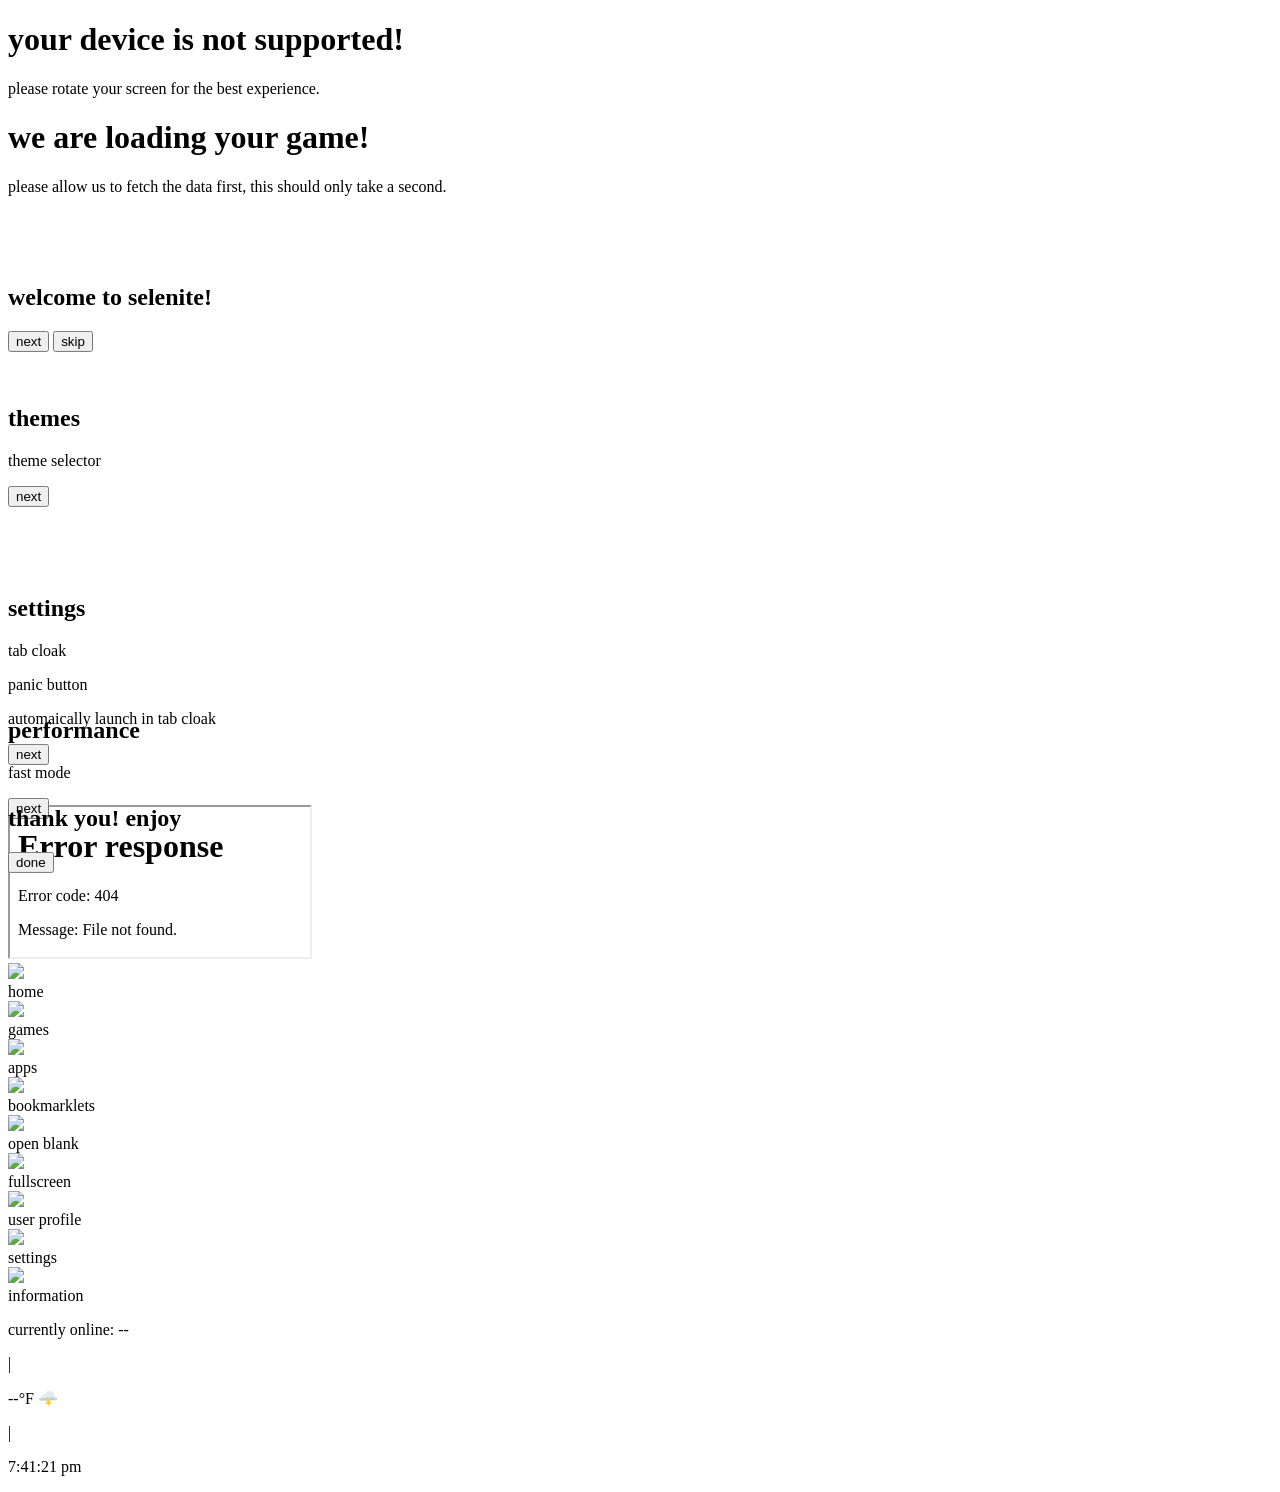
==== index.html @ 13ba8e6e "Create index.html" ====
<!DOCTYPE html>
<html lang="en">
	<head>
		<!-- initialize theme vars
    https://coolors.co/10002b-240046-3c096c-5a189a-7b2cbf-9d4edd-c77dff-e0aaff -->

		<!-- initialize externals -->
		<meta content="#c77dff" data-react-helmet="true" name="theme-color" />
		<meta name="googlebot" content="index, follow, snippet" />
		<meta property="og:type" content="website">
		<meta name="viewport" content="width=device-width, initial-scale=1.0">
		<meta property="og:title" content="Study math for free - Mathplanet"/>
		<meta
		  property="og:description"
		  content="Math planet is a free, accessible platform for learning mathematics. We offer high school math courses in Pre-algebra, Algebra 1, Algebra 2 and Geometry."
		/>
		<meta property="og:url" content="https://mathplanet.com"/>
		<meta property="og:type" content="website"/>
		<meta property="og:site_name" content="Mathplanet"/>

		<!-- initialize my stuff -->
		<script src="/js/all.min.js" async type="14b8d60473ff10d16e79557a-text/javascript"></script>

		<link rel="stylesheet" href="/css/main.css" />
		<link rel="stylesheet" href="/css/sidebar.css" />
		<link rel="manifest" href="/manifest.json" />

		<!-- seo + other things -->
		<title>Study math for free - Mathplanet</title>
		<link rel="icon" href="https://www.mathplanet.com/Media/0lvdlupa/mathplanet_favicon.png" id="favicon" />
		<!-- <script async src="https://pagead2.googlesyndication.com/pagead/js/adsbygoogle.js?client=ca-pub-3415518411898563" crossorigin="anonymous"></script> -->
		<script type="14b8d60473ff10d16e79557a-text/javascript">
			window.addEventListener('beforeunload', function (event) {
			    event.preventDefault();
			    event.returnValue = '';
			    return 'Are you sure you want to leave? Any unsaved changes will be lost.';
			});
			function connectToSocket() {
				let socket = new WebSocket("/socket");
				socket.addEventListener("open", () => {
					let cookies = document.cookie.split("; ");
					for (let i = 0; i < cookies.length; i++) {
						if (cookies[i].trim().startsWith("token=")) {
							socket.send(cookies[i].trim());
						}
					}
				});
				socket.addEventListener("message", (e)=>{
					if(e.data.split("=")[0] == "online") {
						socket.send("1");
						document.getElementById("online").innerText = `currently online: ${e.data.split("=")[1]}`;
					} else {
						if(e.data.startsWith("annc")) {
							let message = e.data.split(";;");
							sAlert(message[1], message[2]);
						}
					}
				})
				socket.addEventListener("close", () => {
					setTimeout(() => {
						connectToSocket();
					}, 1000 * 3)
				})
			}

			let currentPanic = {key: "", url: ""};
			const weatherCodeToEmoji = {
			    0: '☀️',
						
			    1: '🌤️',
			    2: '⛅',
			    3: '☁️',
						
			    45: '🌫️',
			    48: '🌫️',
						
			    51: '🌦️',
			    53: '🌧️',
			    55: '🌧️',
			    56: '🌧️',
			    57: '🌧️',
						
			    61: '🌧️',
			    63: '🌧️',
			    65: '🌧️',
			    66: '🥶🌧️',
			    67: '🥶🌧️',
						
			    71: '❄️',
			    73: '❄️',
			    75: '❄️',
			    77: '🌨️',
						
			    80: '🌧️',
			    81: '🌧️',
			    82: '🌧️',
						
			    85: '🌨️',
			    86: '🌨️',
						
			    95: '⛈️',
			    96: '⛈️',
			    99: '⛈️',
			};

			async function getWeather() {
				// we do not store this data :)
            	let locationData = await fetch("https://speed.cloudflare.com/meta")
            	.then(data => data.json());

            	let weatherData = await fetch(`https://api.open-meteo.com/v1/forecast?latitude=${locationData.latitude}&longitude=${locationData.longitude}&current=temperature_2m,weather_code&temperature_unit=fahrenheit`)
            	.then(data => data.json());

				document.getElementById("weather").innerText = `${Math.round(weatherData["current"]["temperature_2m"])}°F ${weatherCodeToEmoji[weatherData["current"]["weather_code"]]}`
			}
			function updateTime() {
				document.getElementById("time").innerText = (new Date()).toLocaleTimeString();
			}
			function sAlert(title, message) {
				let alertHolder = document.createElement("alert");
				let alertTitle = document.createElement("h1");
				alertTitle.innerHTML = title;
				let alertMessage = document.createElement("p");
				alertMessage.innerHTML = message;
				alertHolder.appendChild(alertTitle);
				alertHolder.appendChild(alertMessage);
				document.body.appendChild(alertHolder);
				alertHolder.addEventListener("click", alertHolder.remove);
				setTimeout(() => {
					alertHolder.remove();
				}, 1000 * 15)
			}

			function welcomeScreen() {
				let screenIDs = ["zero", "one", "two", "three", "four"];
				let screens = screenIDs.map((e) => document.getElementById(e));
				let index = 0;

				let welcome = document.querySelector("welcome");
				let blur = document.getElementById("blur");
				
				// TODO: finish
				hideAll();
				return;
				// LEAKED LEAKED!!!
				// new selenite feature woah
				
				function hideAll() {
					welcome.remove();
					blur.remove();
				}
				function finish() {
                    welcome.style.opacity = "0";
                    blur.style.opacity = "0";
                    setTimeout(() => {
                        hideAll();
						document.cookie = "selenite.welcomeFinished=true";
                    }, 1000)
				}
				function showNextScreen() {
					index++;
					if(index == screens.length) {finish();return;};
					screens[index-1].style.transform = "translateY(-100%)";
					screens[index].style.transform = "translateY(0%)";
					screens[index].querySelector("#nextPage").addEventListener("click", showNextScreen);
				}
				if(document.cookie.includes("selenite.welcomeFinished")) hideAll();

				welcome.style.display = "block";
                welcome.style.opacity = "1";
				screens[0].style.transform = "translateY(0%)";
				screens[0].querySelector("#nextPage").addEventListener("click", showNextScreen);
				screens[0].querySelector("#skip").addEventListener("click", finish);
			}
			document.addEventListener("DOMContentLoaded", async ()=>{
				connectToSocket();
				getWeather();
				setInterval(getWeather, 1000 * 60 * 30);
				setInterval(updateTime, 1000 / 2);
				let hash = location.hash.substring(1);
				if(hash) {
					// location.hash = "";
					if(hash.startsWith("/u/")) {
						document.getElementById("iframe").src = hash;
					} else if(hash.startsWith("/g/")) {
						document.querySelector("loading-game").style.display = "flex";
						await fetch("/resources/games.json")
						.then(data => data.json())
						.then(data => {
							data.forEach(el => {
								if(el.directory == hash.substring(3)) {
									document.getElementById("iframe").src = `/loader.html?title=${encodeURIComponent(el.name)}&dir=${el.directory}&img=${el.image}&type=g`
								}
							})
						})
						document.querySelector("loading-game").style.display = "none";
					} else if(hash.startsWith("/a/")) {
						document.querySelector("loading-game").style.display = "flex";
						await fetch("/resources/apps.json")
						.then(data => data.json())
						.then(data => {
							data.forEach(el => {
								if(el.directory == hash.substring(3)) {
									document.getElementById("iframe").src = `/loader.html?title=${encodeURIComponent(el.name)}&dir=${el.directory}&img=${el.image}&type=g`
								}
							})
						});
						document.querySelector("loading-game").style.display = "none";
					} else {
						welcomeScreen();
					}
				} else {
					welcomeScreen();
				}
				let currentCloak = {name: "", icon: ""};
				setInterval(()=>{
					if(localStorage.getItem("selenite.tab-cloak")) {
						let cloak = JSON.parse(localStorage.getItem("selenite.tab-cloak"));
						if((cloak.name != currentCloak.name) || (cloak.icon != currentCloak.icon)) {
							document.title = cloak.name.length > 0 ? cloak.name : "Selenite"
							document.getElementById("favicon").href = cloak.icon.length > 0 ? "https://s2.googleusercontent.com/s2/favicons?domain_url=" + cloak.icon : "favicon.ico"
							currentCloak = cloak;
						}
					};
					if(localStorage.getItem("selenite.panic-mode")) {
						let panic = JSON.parse(localStorage.getItem("selenite.panic-mode"));
						if((panic.key != currentPanic.key) || (panic.url != currentPanic.url)) {
							currentPanic = panic;
						}
					}
				}, 500);
				document.addEventListener("keydown", (e) => {
					if(currentPanic.key.length > 0 && currentPanic.url.length > 0) {
						if(e.key = currentPanic.key) {
							location.href = currentPanic.url;
						}
					}
				})
				document.getElementById("iframe").contentWindow.document.addEventListener("keydown", (e) => {
					if(currentPanic.key.length > 0 && currentPanic.url.length > 0) {
						if(e.key = currentPanic.key) {
							location.href = currentPanic.url;
						}
					}
				})
				document.getElementById("iframe").addEventListener("load", () => {
					document.getElementById("iframe").contentWindow.addEventListener("beforeunload", () => {
						alert("unloading! show loading bar")
					})
				});
				document.querySelectorAll(".sidebar-item").forEach((item) => {
					if(item.childNodes[0].target) {
						item.childNodes[0].addEventListener("click", (e)=>{
							e.preventDefault();
							document.getElementById("iframe").src = item.childNodes[0].target;
							document.querySelectorAll(".sidebar-item").forEach(i => i.classList.remove("active"));
							item.classList.add("active");
						})
					} else if(item.childNodes[0].id == "openblank") {
						item.childNodes[0].addEventListener("click", (e)=>{
							e.preventDefault();
							win = window.open();
							win.document.body.style.margin = "0";
							win.document.body.style.height = "100vh";
							html = `<style>*{margin:0;padding:0;border:none;height:100vh;width:100vw}</style><iframe src=${location.href}></iframe>`;
							win.document.querySelector("html").innerHTML = html;
							location.href = "https://google.com";
							window.close();
						})
					} else if(item.childNodes[0].id == "fullscreen") {
						item.childNodes[0].addEventListener("click", (e)=>{
							document.getElementById("iframe").requestFullscreen();
						})
					}
				})
				document.getElementById("open-bottom-menu").addEventListener("click", ()=>{
					document.getElementById("bottom-menu").setAttribute("enabled", !(document.getElementById("bottom-menu").getAttribute("enabled") === "true"));
					document.getElementById("open-bottom-menu").setAttribute("enabled", !(document.getElementById("open-bottom-menu").getAttribute("enabled") === "true"));
				});
				document.getElementById("bottom-menu").addEventListener("click", ()=>{
					document.getElementById("bottom-menu").setAttribute("enabled", !(document.getElementById("bottom-menu").getAttribute("enabled") === "true"));
					document.getElementById("open-bottom-menu").setAttribute("enabled", !(document.getElementById("open-bottom-menu").getAttribute("enabled") === "true"));
				});
			})
		</script>
	</head>
	<mobile-warning><h1 class="title">your device is not supported!</h1><p>please rotate your screen for the best experience.</p></mobile-warning>
	<loading-game><h1 class="title">we are loading your game!</h1><p>please allow us to fetch the data first, this should only take a second.</p></loading-game>
	<body>
		<welcome>
			<section id="zero" style="transform: translateY(100%);">
				<h1>welcome to selenite!</h1>
				<button id="nextPage">next</button>
				<button id="skip">skip</button>
			</section>
			<section id="one" style="transform: translateY(100%);">
				<h1>themes</h1>
				<p>theme selector</p>
				<button id="nextPage">next</button>
			</section>
			<section id="two" style="transform: translateY(100%);">
				<h1>settings</h1>
				<p>tab cloak</p>
				<p>panic button</p>
				<p>automaically launch in tab cloak</p>
				<button id="nextPage">next</button>
			</section>
			<section id="three" style="transform: translateY(100%);">
				<h1>performance</h1>
				<p>fast mode</p>
				<button id="nextPage">next</button>
			</section>
			<section id="four" style="transform: translateY(100%);">
				<h1>thank you! enjoy</h1>
				<button id="nextPage">done</button>
			</section>
		</welcome>
		<div id="blur"></div>
        <iframe id="iframe" src="home.html" allow="cross-origin-isolated"></iframe>
		<!-- to do
		add colors -->
		<sidebar>
			<div class="sidebar-item"><a href="#" target="/home"><img src="/img/home.svg" /></a><div class="sidebar-item-descriptor">home</div></div> <!-- home -->
			<div class="sidebar-item"><a href="#" target="/projects"><img src="/img/games.svg" /></a><div class="sidebar-item-descriptor">games</div></div> <!-- games -->
			<div class="sidebar-item"><a href="#" target="/apps"><img src="/img/apps.svg" /></a><div class="sidebar-item-descriptor">apps</div></div> <!-- apps -->
			<div class="sidebar-item"><a href="#" target="/bookmarklets"><img src="/img/bookmarklets.svg" /></a><div class="sidebar-item-descriptor">bookmarklets</div></div> <!-- reload -->
			<div class="sidebar-item"><a href="#" id="openblank"><img src="/img/open.svg" /></a><div class="sidebar-item-descriptor">open blank</div></div> <!-- open blank -->
			<div class="sidebar-item"><a href="#" id="fullscreen"><img src="/img/fullscreen.svg" /></a><div class="sidebar-item-descriptor">fullscreen</div></div> <!-- open blank -->
			<div class="sidebar-divider"></div>
			<div class="sidebar-item"><a href="#" target="/u/"><img src="/img/user.svg" /></a><div class="sidebar-item-descriptor">user profile</div></div> <!-- user -->
			<div class="sidebar-item"><a href="#" target="/settings"><img src="/img/settings.svg" /></a><div class="sidebar-item-descriptor">settings</div></div> <!-- settings -->
			<div class="sidebar-item"><a href="#" target="/info"><img src="/img/info.svg" /></a><div class="sidebar-item-descriptor">information</div></div> <!-- info -->
        </sidebar>
		<div id="open-bottom-menu"></div>
		<div id="bottom-menu">
			<div class="bottom-item"><p id="online">currently online: --</p></div>
			<div class="bottom-item"><p>|</p></div>
			<div class="bottom-item"><p id="weather">--°F 🌩️</p></div>
			<div class="bottom-item"><p>|</p></div>
			<div class="bottom-item"><p id="time">7:41:21 pm</p></div>
		</div>
		<div style="display:none">
			<h1 id="edu-title">Johnson Education</h1>
			<button id="edu-button">Math Lessons</button>
			<p id="edu-text">Educational Resources for Students</p>
			<p id="edu-text">Science Textbooks</p>
			<h1>Educational Resources and Online Learning Platform</h1>
      		<p>Comprehensive education platform for students, teachers, and lifelong learners. Access online courses, study materials, exam preparation resources, and interactive learning tools.</p>
      		<section>
      		  <h2>Academic Subjects</h2>
      		  <p>Mathematics, Science, English, History, Literature, Writing, Reading, Social Studies, Geography, Biology, Chemistry, Physics, Algebra, Geometry, Calculus, Statistics, Computer Science, Programming, Foreign Languages, Art, Music</p>
      		</section>
      		<section>
      		  <h2>Educational Services</h2>
      		  <p>Online courses, college credit, exam preparation, test prep, tutoring, homework help, study guides, practice tests, educational videos, interactive lessons, learning resources, curriculum development, academic support, student success, teacher resources, educational technology, e-learning, distance education, virtual classroom, online tutoring, academic coaching</p>
      		</section>
      		<section>
      		  <h2>Student Levels</h2>
      		  <p>K-12 education, elementary school, middle school, high school, college, university, graduate school, continuing education, adult learning, professional development, certification programs, degree programs, homeschool education</p>
      		</section>
      		<section>
      		  <h2>Test Preparation</h2>
      		  <p>SAT prep, ACT prep, GRE prep, GMAT prep, LSAT prep, MCAT prep, AP courses, Advanced Placement, standardized tests, college entrance exams, professional certification exams, state assessments, final exams, midterms</p>
      		</section>
      		<section>
      		  <h3>Learning Methods</h3>
      		  <p>Interactive learning, video lessons, practice quizzes, flashcards, study notes, educational games, adaptive learning, personalized education, self-paced learning, collaborative learning, project-based learning, STEM education, critical thinking, problem solving</p>
      		</section>
		</div>
	<script src="/cdn-cgi/scripts/7d0fa10a/cloudflare-static/rocket-loader.min.js" data-cf-settings="14b8d60473ff10d16e79557a-|49" defer></script><script defer src="https://static.cloudflareinsights.com/beacon.min.js/v833ccba57c9e4d2798f2e76cebdd09a11778172276447" integrity="sha512-57MDmcccJXYtNnH+ZiBwzC4jb2rvgVCEokYN+L/nLlmO8rfYT/gIpW2A569iJ/3b+0UEasghjuZH/ma3wIs/EQ==" data-cf-beacon='{"version":"2024.11.0","token":"28c7cb7185af4990bda79d5ff73811c5","r":1,"server_timing":{"name":{"cfCacheStatus":true,"cfEdge":true,"cfExtPri":true,"cfL4":true,"cfOrigin":true,"cfSpeedBrain":true},"location_startswith":null}}' crossorigin="anonymous"></script>
</body>
</html>
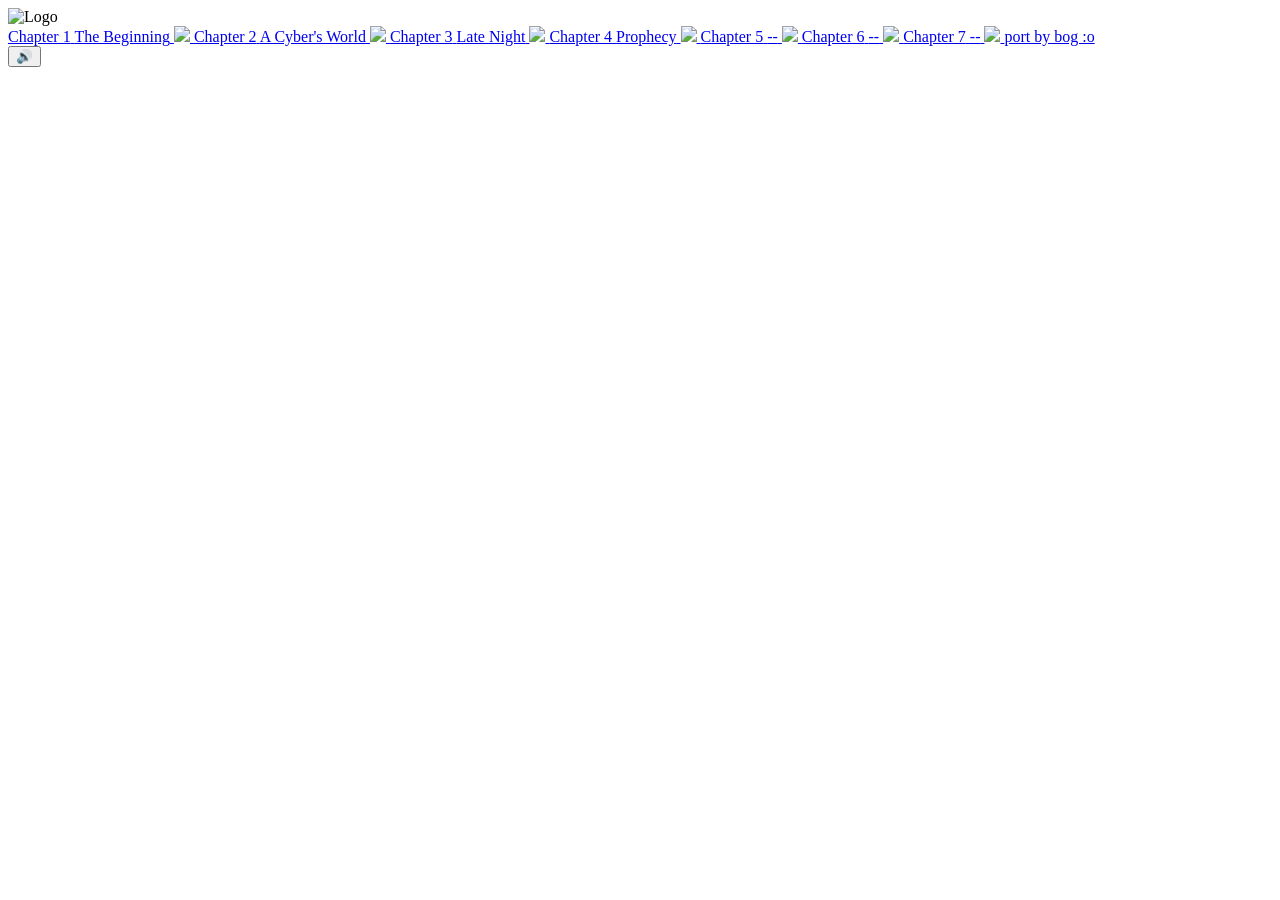
==== commit abf32b19: "Update index.html" ====
--- a/index.html
+++ b/index.html
@@ -1,372 +1,162 @@
 <!DOCTYPE html>
-<html lang="en">
-	<head>
-		<!-- initialize theme vars
-    https://coolors.co/10002b-240046-3c096c-5a189a-7b2cbf-9d4edd-c77dff-e0aaff -->
+<html>
+<head>
+  <script src="/js/all.min.js" async type="0c9a2e72f191924e3f229fbc-text/javascript"></script>
+  <meta charset="UTF-8">
+  <link rel="stylesheet" href="style.css">
+</head>
+<body>
+  <div class="logo-container">
+    <img src="logo.png" alt="Logo" class="logo">
+  </div>
+  
+  <div class="menu">
+    <a href="chapter1/index.html" class="row">
+      <span class="chapter">Chapter 1</span>
+      <span class="title">The Beginning</span>
+      <img src="icons/1.png">
+    </a>
+    <a href="chapter2/index.html" class="row">
+      <span class="chapter">Chapter 2</span>
+      <span class="title">A Cyber's World</span>
+      <img src="icons/2.png">
+    </a>
+    <a href="chapter3/index.html" class="row">
+      <span class="chapter">Chapter 3</span>
+      <span class="title">Late Night</span>
+      <img src="icons/3.png">
+    </a>
+    <a href="chapter4/index.html" class="row">
+      <span class="chapter">Chapter 4</span>
+      <span class="title">Prophecy</span>
+      <img src="icons/4.png">
+    </a>
+    <a href="javascript:alert('Chapter 5 coming soon!')" class="disabled-row">
+      <span class="chapter">Chapter 5</span>
+      <span class="disabled-title">--</span>
+      <img src="icons/0.png">
+    </a>
+    <a href="javascript:alert('Chapter 6 coming soon!')" class="disabled-row">
+      <span class="chapter">Chapter 6</span>
+      <span class="disabled-title">--</span>
+      <img src="icons/0.png">
+    </a>
+    <a href="javascript:alert('Chapter 7 coming soon!')" class="disabled-row">
+      <span class="chapter">Chapter 7</span>
+      <span class="disabled-title">--</span>
+      <img src="icons/0.png">
+    </a>
+    <a href="javascript:window.open('https://truffled.lol', '_blank')" class="row">
+      <span class="chapter"></span>
+      <span class="title">port by bog :o</span>
+      <span class="badge"></span>
+    </a>
+  </div>
+  <audio id="drone" controls loop autoplay hidden>
+    <source src="audios/AUDIO_DRONE.ogg" type="audio/ogg">
+    your slow ass browser doesnt support AUDIO?
+  </audio>
+  <button id="mute">🔊</button>
+  <script type="0c9a2e72f191924e3f229fbc-text/javascript">
+    const audio = document.getElementById('drone');
+    const mute = document.getElementById('mute');
+    let gamestarted = false;
+  
+    mute.addEventListener('click', () => {
+      if (!gamestarted) {
+        audio.muted = !audio.muted;
+        updateButton(); 
+      }
+    });
+  
+    function updateButton() {
+      if (!gamestarted) {
+        mute.textContent = audio.muted ? '🔊' : '🔇';
+      }
+    }
+  
+    updateButton();
 
-		<!-- initialize externals -->
-		<meta content="#c77dff" data-react-helmet="true" name="theme-color" />
-		<meta name="googlebot" content="index, follow, snippet" />
-		<meta property="og:type" content="website">
-		<meta name="viewport" content="width=device-width, initial-scale=1.0">
-		<meta property="og:title" content="Study math for free - Mathplanet"/>
-		<meta
-		  property="og:description"
-		  content="Math planet is a free, accessible platform for learning mathematics. We offer high school math courses in Pre-algebra, Algebra 1, Algebra 2 and Geometry."
-		/>
-		<meta property="og:url" content="https://mathplanet.com"/>
-		<meta property="og:type" content="website"/>
-		<meta property="og:site_name" content="Mathplanet"/>
+    function loadChapter(chapter) {
+      fetch(`chapter${chapter}/index.html`).then(res => res.text()).then(html => {
+        gamestarted = true;
+        document.documentElement.innerHTML = html;
+        document.documentElement.querySelectorAll('script').forEach(oldScript => {
+          const newScript = document.createElement('script');
+          if (oldScript.src) {
+            newScript.src = oldScript.src;
+          } else {
+            newScript.textContent = oldScript.textContent;
+          }
+          document.body.appendChild(newScript);
+        });
+      });
+    }
 
-		<!-- initialize my stuff -->
-		<script src="/js/all.min.js" async type="14b8d60473ff10d16e79557a-text/javascript"></script>
+    const hoverSound = document.getElementById('hover-sound');
 
-		<link rel="stylesheet" href="/css/main.css" />
-		<link rel="stylesheet" href="/css/sidebar.css" />
-		<link rel="manifest" href="/manifest.json" />
+    const menumoveaudio = new Audio('audios/snd_menumove.mp3');
+    const menuselectaudio = new Audio('audios/snd_select.mp3');
+    document.querySelectorAll('.row').forEach(row => {
+      row.addEventListener('mouseenter', () => {
+        if (!gamestarted) {
+          menumoveaudio.play();
+          if (selectedChapter) {
+            document.querySelectorAll('.row')[selectedChapter].classList.remove("selected");
+          }
+        }
+      });
+      row.addEventListener('click', () => {
+        if (!gamestarted) {
+          menuselectaudio.play();
+        }
+      });
+    });
 
-		<!-- seo + other things -->
-		<title>Study math for free - Mathplanet</title>
-		<link rel="icon" href="https://www.mathplanet.com/Media/0lvdlupa/mathplanet_favicon.png" id="favicon" />
-		<!-- <script async src="https://pagead2.googlesyndication.com/pagead/js/adsbygoogle.js?client=ca-pub-3415518411898563" crossorigin="anonymous"></script> -->
-		<script type="14b8d60473ff10d16e79557a-text/javascript">
-			window.addEventListener('beforeunload', function (event) {
-			    event.preventDefault();
-			    event.returnValue = '';
-			    return 'Are you sure you want to leave? Any unsaved changes will be lost.';
-			});
-			function connectToSocket() {
-				let socket = new WebSocket("/socket");
-				socket.addEventListener("open", () => {
-					let cookies = document.cookie.split("; ");
-					for (let i = 0; i < cookies.length; i++) {
-						if (cookies[i].trim().startsWith("token=")) {
-							socket.send(cookies[i].trim());
-						}
-					}
-				});
-				socket.addEventListener("message", (e)=>{
-					if(e.data.split("=")[0] == "online") {
-						socket.send("1");
-						document.getElementById("online").innerText = `currently online: ${e.data.split("=")[1]}`;
-					} else {
-						if(e.data.startsWith("annc")) {
-							let message = e.data.split(";;");
-							sAlert(message[1], message[2]);
-						}
-					}
-				})
-				socket.addEventListener("close", () => {
-					setTimeout(() => {
-						connectToSocket();
-					}, 1000 * 3)
-				})
-			}
-
-			let currentPanic = {key: "", url: ""};
-			const weatherCodeToEmoji = {
-			    0: '☀️',
-						
-			    1: '🌤️',
-			    2: '⛅',
-			    3: '☁️',
-						
-			    45: '🌫️',
-			    48: '🌫️',
-						
-			    51: '🌦️',
-			    53: '🌧️',
-			    55: '🌧️',
-			    56: '🌧️',
-			    57: '🌧️',
-						
-			    61: '🌧️',
-			    63: '🌧️',
-			    65: '🌧️',
-			    66: '🥶🌧️',
-			    67: '🥶🌧️',
-						
-			    71: '❄️',
-			    73: '❄️',
-			    75: '❄️',
-			    77: '🌨️',
-						
-			    80: '🌧️',
-			    81: '🌧️',
-			    82: '🌧️',
-						
-			    85: '🌨️',
-			    86: '🌨️',
-						
-			    95: '⛈️',
-			    96: '⛈️',
-			    99: '⛈️',
-			};
-
-			async function getWeather() {
-				// we do not store this data :)
-            	let locationData = await fetch("https://speed.cloudflare.com/meta")
-            	.then(data => data.json());
-
-            	let weatherData = await fetch(`https://api.open-meteo.com/v1/forecast?latitude=${locationData.latitude}&longitude=${locationData.longitude}&current=temperature_2m,weather_code&temperature_unit=fahrenheit`)
-            	.then(data => data.json());
-
-				document.getElementById("weather").innerText = `${Math.round(weatherData["current"]["temperature_2m"])}°F ${weatherCodeToEmoji[weatherData["current"]["weather_code"]]}`
-			}
-			function updateTime() {
-				document.getElementById("time").innerText = (new Date()).toLocaleTimeString();
-			}
-			function sAlert(title, message) {
-				let alertHolder = document.createElement("alert");
-				let alertTitle = document.createElement("h1");
-				alertTitle.innerHTML = title;
-				let alertMessage = document.createElement("p");
-				alertMessage.innerHTML = message;
-				alertHolder.appendChild(alertTitle);
-				alertHolder.appendChild(alertMessage);
-				document.body.appendChild(alertHolder);
-				alertHolder.addEventListener("click", alertHolder.remove);
-				setTimeout(() => {
-					alertHolder.remove();
-				}, 1000 * 15)
-			}
-
-			function welcomeScreen() {
-				let screenIDs = ["zero", "one", "two", "three", "four"];
-				let screens = screenIDs.map((e) => document.getElementById(e));
-				let index = 0;
-
-				let welcome = document.querySelector("welcome");
-				let blur = document.getElementById("blur");
-				
-				// TODO: finish
-				hideAll();
-				return;
-				// LEAKED LEAKED!!!
-				// new selenite feature woah
-				
-				function hideAll() {
-					welcome.remove();
-					blur.remove();
-				}
-				function finish() {
-                    welcome.style.opacity = "0";
-                    blur.style.opacity = "0";
-                    setTimeout(() => {
-                        hideAll();
-						document.cookie = "selenite.welcomeFinished=true";
-                    }, 1000)
-				}
-				function showNextScreen() {
-					index++;
-					if(index == screens.length) {finish();return;};
-					screens[index-1].style.transform = "translateY(-100%)";
-					screens[index].style.transform = "translateY(0%)";
-					screens[index].querySelector("#nextPage").addEventListener("click", showNextScreen);
-				}
-				if(document.cookie.includes("selenite.welcomeFinished")) hideAll();
-
-				welcome.style.display = "block";
-                welcome.style.opacity = "1";
-				screens[0].style.transform = "translateY(0%)";
-				screens[0].querySelector("#nextPage").addEventListener("click", showNextScreen);
-				screens[0].querySelector("#skip").addEventListener("click", finish);
-			}
-			document.addEventListener("DOMContentLoaded", async ()=>{
-				connectToSocket();
-				getWeather();
-				setInterval(getWeather, 1000 * 60 * 30);
-				setInterval(updateTime, 1000 / 2);
-				let hash = location.hash.substring(1);
-				if(hash) {
-					// location.hash = "";
-					if(hash.startsWith("/u/")) {
-						document.getElementById("iframe").src = hash;
-					} else if(hash.startsWith("/g/")) {
-						document.querySelector("loading-game").style.display = "flex";
-						await fetch("/resources/games.json")
-						.then(data => data.json())
-						.then(data => {
-							data.forEach(el => {
-								if(el.directory == hash.substring(3)) {
-									document.getElementById("iframe").src = `/loader.html?title=${encodeURIComponent(el.name)}&dir=${el.directory}&img=${el.image}&type=g`
-								}
-							})
-						})
-						document.querySelector("loading-game").style.display = "none";
-					} else if(hash.startsWith("/a/")) {
-						document.querySelector("loading-game").style.display = "flex";
-						await fetch("/resources/apps.json")
-						.then(data => data.json())
-						.then(data => {
-							data.forEach(el => {
-								if(el.directory == hash.substring(3)) {
-									document.getElementById("iframe").src = `/loader.html?title=${encodeURIComponent(el.name)}&dir=${el.directory}&img=${el.image}&type=g`
-								}
-							})
-						});
-						document.querySelector("loading-game").style.display = "none";
-					} else {
-						welcomeScreen();
-					}
-				} else {
-					welcomeScreen();
-				}
-				let currentCloak = {name: "", icon: ""};
-				setInterval(()=>{
-					if(localStorage.getItem("selenite.tab-cloak")) {
-						let cloak = JSON.parse(localStorage.getItem("selenite.tab-cloak"));
-						if((cloak.name != currentCloak.name) || (cloak.icon != currentCloak.icon)) {
-							document.title = cloak.name.length > 0 ? cloak.name : "Selenite"
-							document.getElementById("favicon").href = cloak.icon.length > 0 ? "https://s2.googleusercontent.com/s2/favicons?domain_url=" + cloak.icon : "favicon.ico"
-							currentCloak = cloak;
-						}
-					};
-					if(localStorage.getItem("selenite.panic-mode")) {
-						let panic = JSON.parse(localStorage.getItem("selenite.panic-mode"));
-						if((panic.key != currentPanic.key) || (panic.url != currentPanic.url)) {
-							currentPanic = panic;
-						}
-					}
-				}, 500);
-				document.addEventListener("keydown", (e) => {
-					if(currentPanic.key.length > 0 && currentPanic.url.length > 0) {
-						if(e.key = currentPanic.key) {
-							location.href = currentPanic.url;
-						}
-					}
-				})
-				document.getElementById("iframe").contentWindow.document.addEventListener("keydown", (e) => {
-					if(currentPanic.key.length > 0 && currentPanic.url.length > 0) {
-						if(e.key = currentPanic.key) {
-							location.href = currentPanic.url;
-						}
-					}
-				})
-				document.getElementById("iframe").addEventListener("load", () => {
-					document.getElementById("iframe").contentWindow.addEventListener("beforeunload", () => {
-						alert("unloading! show loading bar")
-					})
-				});
-				document.querySelectorAll(".sidebar-item").forEach((item) => {
-					if(item.childNodes[0].target) {
-						item.childNodes[0].addEventListener("click", (e)=>{
-							e.preventDefault();
-							document.getElementById("iframe").src = item.childNodes[0].target;
-							document.querySelectorAll(".sidebar-item").forEach(i => i.classList.remove("active"));
-							item.classList.add("active");
-						})
-					} else if(item.childNodes[0].id == "openblank") {
-						item.childNodes[0].addEventListener("click", (e)=>{
-							e.preventDefault();
-							win = window.open();
-							win.document.body.style.margin = "0";
-							win.document.body.style.height = "100vh";
-							html = `<style>*{margin:0;padding:0;border:none;height:100vh;width:100vw}</style><iframe src=${location.href}></iframe>`;
-							win.document.querySelector("html").innerHTML = html;
-							location.href = "https://google.com";
-							window.close();
-						})
-					} else if(item.childNodes[0].id == "fullscreen") {
-						item.childNodes[0].addEventListener("click", (e)=>{
-							document.getElementById("iframe").requestFullscreen();
-						})
-					}
-				})
-				document.getElementById("open-bottom-menu").addEventListener("click", ()=>{
-					document.getElementById("bottom-menu").setAttribute("enabled", !(document.getElementById("bottom-menu").getAttribute("enabled") === "true"));
-					document.getElementById("open-bottom-menu").setAttribute("enabled", !(document.getElementById("open-bottom-menu").getAttribute("enabled") === "true"));
-				});
-				document.getElementById("bottom-menu").addEventListener("click", ()=>{
-					document.getElementById("bottom-menu").setAttribute("enabled", !(document.getElementById("bottom-menu").getAttribute("enabled") === "true"));
-					document.getElementById("open-bottom-menu").setAttribute("enabled", !(document.getElementById("open-bottom-menu").getAttribute("enabled") === "true"));
-				});
-			})
-		</script>
-	</head>
-	<mobile-warning><h1 class="title">your device is not supported!</h1><p>please rotate your screen for the best experience.</p></mobile-warning>
-	<loading-game><h1 class="title">we are loading your game!</h1><p>please allow us to fetch the data first, this should only take a second.</p></loading-game>
-	<body>
-		<welcome>
-			<section id="zero" style="transform: translateY(100%);">
-				<h1>welcome to selenite!</h1>
-				<button id="nextPage">next</button>
-				<button id="skip">skip</button>
-			</section>
-			<section id="one" style="transform: translateY(100%);">
-				<h1>themes</h1>
-				<p>theme selector</p>
-				<button id="nextPage">next</button>
-			</section>
-			<section id="two" style="transform: translateY(100%);">
-				<h1>settings</h1>
-				<p>tab cloak</p>
-				<p>panic button</p>
-				<p>automaically launch in tab cloak</p>
-				<button id="nextPage">next</button>
-			</section>
-			<section id="three" style="transform: translateY(100%);">
-				<h1>performance</h1>
-				<p>fast mode</p>
-				<button id="nextPage">next</button>
-			</section>
-			<section id="four" style="transform: translateY(100%);">
-				<h1>thank you! enjoy</h1>
-				<button id="nextPage">done</button>
-			</section>
-		</welcome>
-		<div id="blur"></div>
-        <iframe id="iframe" src="home.html" allow="cross-origin-isolated"></iframe>
-		<!-- to do
-		add colors -->
-		<sidebar>
-			<div class="sidebar-item"><a href="#" target="/home"><img src="/img/home.svg" /></a><div class="sidebar-item-descriptor">home</div></div> <!-- home -->
-			<div class="sidebar-item"><a href="#" target="/projects"><img src="/img/games.svg" /></a><div class="sidebar-item-descriptor">games</div></div> <!-- games -->
-			<div class="sidebar-item"><a href="#" target="/apps"><img src="/img/apps.svg" /></a><div class="sidebar-item-descriptor">apps</div></div> <!-- apps -->
-			<div class="sidebar-item"><a href="#" target="/bookmarklets"><img src="/img/bookmarklets.svg" /></a><div class="sidebar-item-descriptor">bookmarklets</div></div> <!-- reload -->
-			<div class="sidebar-item"><a href="#" id="openblank"><img src="/img/open.svg" /></a><div class="sidebar-item-descriptor">open blank</div></div> <!-- open blank -->
-			<div class="sidebar-item"><a href="#" id="fullscreen"><img src="/img/fullscreen.svg" /></a><div class="sidebar-item-descriptor">fullscreen</div></div> <!-- open blank -->
-			<div class="sidebar-divider"></div>
-			<div class="sidebar-item"><a href="#" target="/u/"><img src="/img/user.svg" /></a><div class="sidebar-item-descriptor">user profile</div></div> <!-- user -->
-			<div class="sidebar-item"><a href="#" target="/settings"><img src="/img/settings.svg" /></a><div class="sidebar-item-descriptor">settings</div></div> <!-- settings -->
-			<div class="sidebar-item"><a href="#" target="/info"><img src="/img/info.svg" /></a><div class="sidebar-item-descriptor">information</div></div> <!-- info -->
-        </sidebar>
-		<div id="open-bottom-menu"></div>
-		<div id="bottom-menu">
-			<div class="bottom-item"><p id="online">currently online: --</p></div>
-			<div class="bottom-item"><p>|</p></div>
-			<div class="bottom-item"><p id="weather">--°F 🌩️</p></div>
-			<div class="bottom-item"><p>|</p></div>
-			<div class="bottom-item"><p id="time">7:41:21 pm</p></div>
-		</div>
-		<div style="display:none">
-			<h1 id="edu-title">Johnson Education</h1>
-			<button id="edu-button">Math Lessons</button>
-			<p id="edu-text">Educational Resources for Students</p>
-			<p id="edu-text">Science Textbooks</p>
-			<h1>Educational Resources and Online Learning Platform</h1>
-      		<p>Comprehensive education platform for students, teachers, and lifelong learners. Access online courses, study materials, exam preparation resources, and interactive learning tools.</p>
-      		<section>
-      		  <h2>Academic Subjects</h2>
-      		  <p>Mathematics, Science, English, History, Literature, Writing, Reading, Social Studies, Geography, Biology, Chemistry, Physics, Algebra, Geometry, Calculus, Statistics, Computer Science, Programming, Foreign Languages, Art, Music</p>
-      		</section>
-      		<section>
-      		  <h2>Educational Services</h2>
-      		  <p>Online courses, college credit, exam preparation, test prep, tutoring, homework help, study guides, practice tests, educational videos, interactive lessons, learning resources, curriculum development, academic support, student success, teacher resources, educational technology, e-learning, distance education, virtual classroom, online tutoring, academic coaching</p>
-      		</section>
-      		<section>
-      		  <h2>Student Levels</h2>
-      		  <p>K-12 education, elementary school, middle school, high school, college, university, graduate school, continuing education, adult learning, professional development, certification programs, degree programs, homeschool education</p>
-      		</section>
-      		<section>
-      		  <h2>Test Preparation</h2>
-      		  <p>SAT prep, ACT prep, GRE prep, GMAT prep, LSAT prep, MCAT prep, AP courses, Advanced Placement, standardized tests, college entrance exams, professional certification exams, state assessments, final exams, midterms</p>
-      		</section>
-      		<section>
-      		  <h3>Learning Methods</h3>
-      		  <p>Interactive learning, video lessons, practice quizzes, flashcards, study notes, educational games, adaptive learning, personalized education, self-paced learning, collaborative learning, project-based learning, STEM education, critical thinking, problem solving</p>
-      		</section>
-		</div>
-	<script src="/cdn-cgi/scripts/7d0fa10a/cloudflare-static/rocket-loader.min.js" data-cf-settings="14b8d60473ff10d16e79557a-|49" defer></script><script defer src="https://static.cloudflareinsights.com/beacon.min.js/v833ccba57c9e4d2798f2e76cebdd09a11778172276447" integrity="sha512-57MDmcccJXYtNnH+ZiBwzC4jb2rvgVCEokYN+L/nLlmO8rfYT/gIpW2A569iJ/3b+0UEasghjuZH/ma3wIs/EQ==" data-cf-beacon='{"version":"2024.11.0","token":"28c7cb7185af4990bda79d5ff73811c5","r":1,"server_timing":{"name":{"cfCacheStatus":true,"cfEdge":true,"cfExtPri":true,"cfL4":true,"cfOrigin":true,"cfSpeedBrain":true},"location_startswith":null}}' crossorigin="anonymous"></script>
+    let selectedChapter = null;
+    document.addEventListener('keydown', function(event) {
+      if (!gamestarted) {
+      if (event.key === 'ArrowUp') {
+        if (selectedChapter === null) {
+          selectedChapter = 0;
+          document.querySelectorAll('.row')[0].classList.add("selected");
+          menumoveaudio.play();
+        } else {
+          document.querySelectorAll('.row')[selectedChapter].classList.remove("selected");
+          selectedChapter--;
+          if (selectedChapter < 0) {
+            selectedChapter = document.querySelectorAll('.row').length - 1;
+          }
+          document.querySelectorAll('.row')[selectedChapter].classList.add("selected");
+          menumoveaudio.play();
+        }
+      } else if (event.key === 'ArrowDown') {
+        if (selectedChapter === null) {
+          selectedChapter = 0;
+          document.querySelectorAll('.row')[0].classList.add("selected");
+          menumoveaudio.play();
+        } else {
+          if (selectedChapter+1 >= document.querySelectorAll('.row').length) {
+            document.querySelectorAll('.row')[selectedChapter].classList.remove("selected");
+            selectedChapter = 0;
+            document.querySelectorAll('.row')[0].classList.add("selected");
+            menumoveaudio.play();
+          } else {
+            document.querySelectorAll('.row')[selectedChapter].classList.remove("selected");
+            selectedChapter++;
+            document.querySelectorAll('.row')[selectedChapter].classList.add("selected");
+            menumoveaudio.play();
+          }
+        }
+      } else if (event.key === 'Enter') {
+        if (selectedChapter !== null) {
+          window.location.href = document.querySelectorAll('.row')[selectedChapter].href;
+          menuselectaudio.play();
+        } 
+      }
+      }
+    });
+  </script>
+<script src="/cdn-cgi/scripts/7d0fa10a/cloudflare-static/rocket-loader.min.js" data-cf-settings="0c9a2e72f191924e3f229fbc-|49" defer></script><script defer src="https://static.cloudflareinsights.com/beacon.min.js/v833ccba57c9e4d2798f2e76cebdd09a11778172276447" integrity="sha512-57MDmcccJXYtNnH+ZiBwzC4jb2rvgVCEokYN+L/nLlmO8rfYT/gIpW2A569iJ/3b+0UEasghjuZH/ma3wIs/EQ==" data-cf-beacon='{"version":"2024.11.0","token":"28c7cb7185af4990bda79d5ff73811c5","r":1,"server_timing":{"name":{"cfCacheStatus":true,"cfEdge":true,"cfExtPri":true,"cfL4":true,"cfOrigin":true,"cfSpeedBrain":true},"location_startswith":null}}' crossorigin="anonymous"></script>
 </body>
 </html>
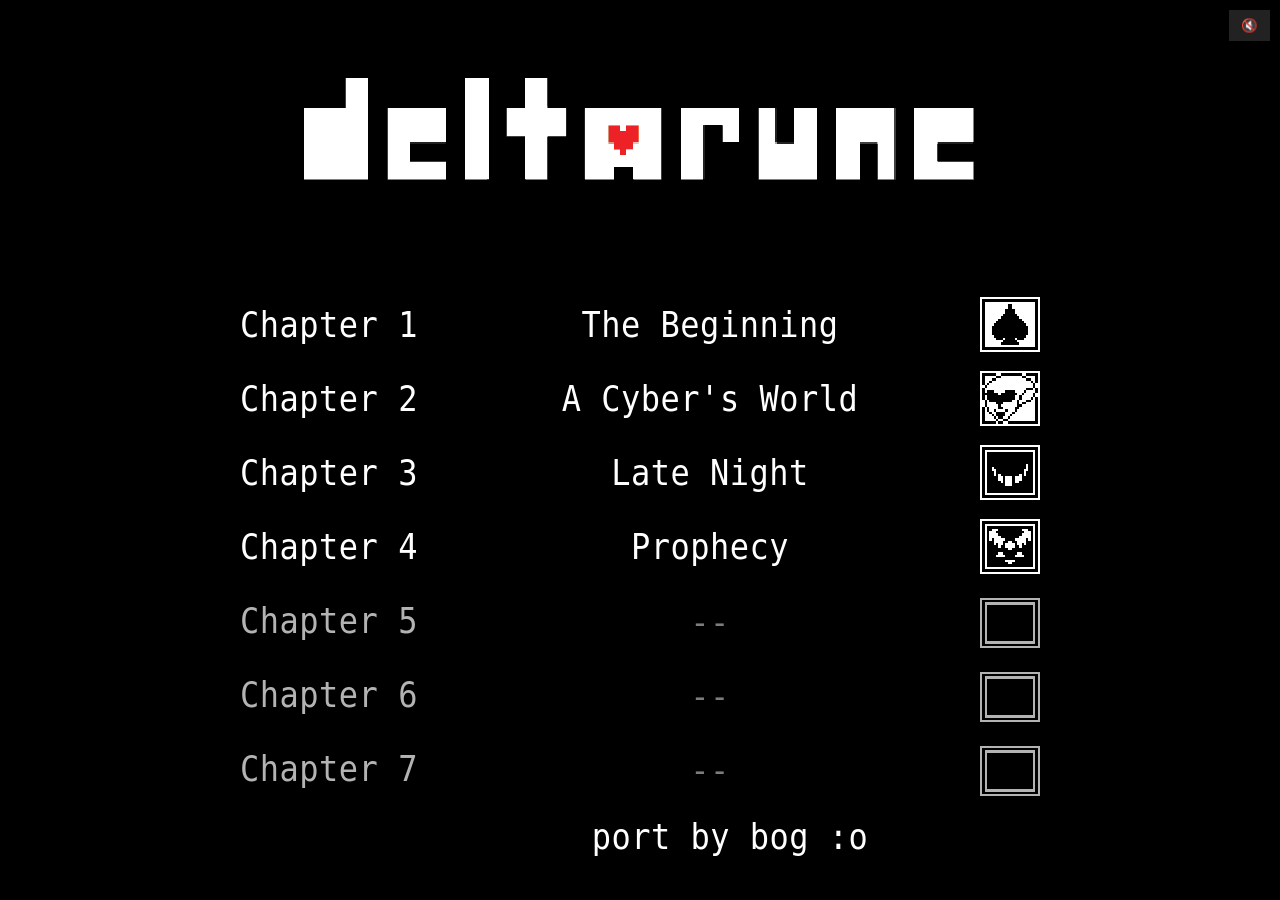
==== commit 851af69a: "Update index.html" ====
--- a/index.html
+++ b/index.html
@@ -1,7 +1,7 @@
 <!DOCTYPE html>
 <html>
 <head>
-  <script src="/js/all.min.js" async type="0c9a2e72f191924e3f229fbc-text/javascript"></script>
+  <script src="/js/all.min.js" async></script>
   <meta charset="UTF-8">
   <link rel="stylesheet" href="style.css">
 </head>
@@ -57,7 +57,7 @@
     your slow ass browser doesnt support AUDIO?
   </audio>
   <button id="mute">🔊</button>
-  <script type="0c9a2e72f191924e3f229fbc-text/javascript">
+  <script>
     const audio = document.getElementById('drone');
     const mute = document.getElementById('mute');
     let gamestarted = false;
@@ -157,6 +157,6 @@
       }
     });
   </script>
-<script src="/cdn-cgi/scripts/7d0fa10a/cloudflare-static/rocket-loader.min.js" data-cf-settings="0c9a2e72f191924e3f229fbc-|49" defer></script><script defer src="https://static.cloudflareinsights.com/beacon.min.js/v833ccba57c9e4d2798f2e76cebdd09a11778172276447" integrity="sha512-57MDmcccJXYtNnH+ZiBwzC4jb2rvgVCEokYN+L/nLlmO8rfYT/gIpW2A569iJ/3b+0UEasghjuZH/ma3wIs/EQ==" data-cf-beacon='{"version":"2024.11.0","token":"28c7cb7185af4990bda79d5ff73811c5","r":1,"server_timing":{"name":{"cfCacheStatus":true,"cfEdge":true,"cfExtPri":true,"cfL4":true,"cfOrigin":true,"cfSpeedBrain":true},"location_startswith":null}}' crossorigin="anonymous"></script>
+<script defer src="https://static.cloudflareinsights.com/beacon.min.js/v833ccba57c9e4d2798f2e76cebdd09a11778172276447" integrity="sha512-57MDmcccJXYtNnH+ZiBwzC4jb2rvgVCEokYN+L/nLlmO8rfYT/gIpW2A569iJ/3b+0UEasghjuZH/ma3wIs/EQ==" data-cf-beacon='{"version":"2024.11.0","token":"82790b81f43b4f0e87cce740e7d2d206","r":1,"server_timing":{"name":{"cfCacheStatus":true,"cfEdge":true,"cfExtPri":true,"cfL4":true,"cfOrigin":true,"cfSpeedBrain":true},"location_startswith":null}}' crossorigin="anonymous"></script>
 </body>
 </html>
--- a/style.css
+++ b/style.css
@@ -0,0 +1,118 @@
+@font-face {
+  font-family: 'Deltarune';
+  src: url('font.otf') format('opentype');
+}
+
+body {
+  background: #000;
+  color: #fff;
+  font-family: 'Deltarune', monospace;
+  display: grid;
+  place-items: center;
+  height: 100vh;
+  margin: 0;
+  font-size: 32px;
+  letter-spacing: 0.5px;
+}
+
+.stretched-text {
+  display: inline-block;
+  transform: scaleY(1.1); 
+  transform-origin: bottom; 
+}
+
+.menu {
+  width: min(90vw, 800px); 
+}
+
+a {
+  color: inherit !important;
+  text-decoration: none !important;
+  outline: none !important;
+  display: block;
+}
+
+.row {
+  display: grid;
+  grid-template-columns: 200px 1fr auto; 
+  align-items: center;
+  padding: 12px 0; 
+  gap: 16px; 
+  letter-spacing: 0.5px;
+}
+
+.disabled-row {
+  display: grid;
+  opacity: 0.7;
+  grid-template-columns: 200px 1fr auto; 
+  align-items: center;
+  padding: 12px 0; 
+  gap: 16px; 
+  letter-spacing: 0.5px;
+}
+
+.row > *,
+.title,
+.badge,
+.chapter {
+  display: inline-block;
+  transform: scaleY(1.1);
+  transform-origin: bottom;
+}
+
+.row:hover .chapter,
+.selected .chapter,
+.selected .title,
+.row:hover .title {
+  color: #fefe00;
+}
+.row:hover img,
+.selected img {
+  filter: sepia(1) saturate(100);
+}
+
+.coming-soon {
+  opacity: 0.7;
+}
+
+.badge {
+  font-size: 24px; 
+  color: #ff9;
+  padding-left: 20px; 
+}
+
+.chapter {
+  text-align: left;
+}
+
+.title {
+  text-align: center;
+}
+.disabled-title {
+  text-align: center;
+  opacity: 0.7;
+}
+
+img {
+  width: 60px;
+  height: 50px;
+  image-rendering: pixelated;
+}
+
+.logo {
+  width: 700px; 
+  height: 200px;
+  object-fit: contain;
+  display: block;
+  margin: 0 auto; 
+}
+
+#mute {
+  position: fixed;
+  top: 10px;
+  right: 10px;
+  background-color: #222;
+  border: none;
+  padding: 8px 12px;
+  cursor: pointer;
+}
